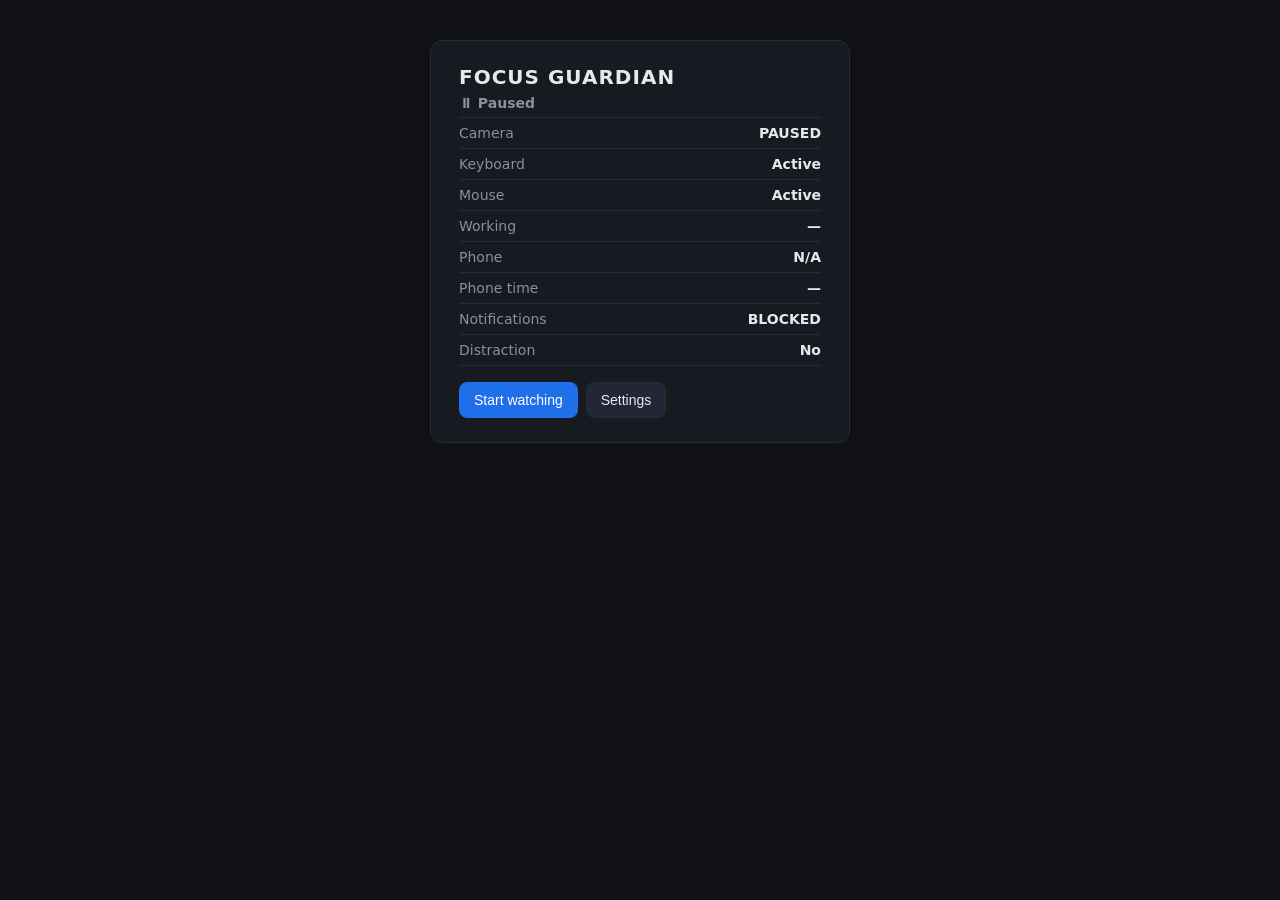
==== index.html @ 37e4edad "Focus Guardian web app: phone-detection tracker with escalating voice alerts Pure static client-side" ====
<!DOCTYPE html>
<html lang="en">
<head>
  <meta charset="UTF-8">
  <meta name="viewport" content="width=device-width, initial-scale=1">
  <title>Focus Guardian</title>
  <link rel="stylesheet" href="style.css">
</head>
<body>
  <main class="card">
    <h1>FOCUS GUARDIAN</h1>
    <div id="status" class="status ok">● Watching</div>
    <div id="conds" class="conds hidden"></div>

    <div id="warn" class="warn hidden">⚠ DISTRACTION DETECTED<br>PUT THE PHONE DOWN.</div>

    <div id="preview-wrap" class="vidwrap hidden">
      <video id="preview" autoplay muted playsinline></video>
      <canvas id="preview-ov"></canvas>
    </div>

    <ul class="rows">
      <li><span>Camera</span><b id="row-camera">—</b></li>
      <li><span>Keyboard</span><b id="row-keyboard">—</b></li>
      <li><span>Mouse</span><b id="row-mouse">—</b></li>
      <li><span>Working</span><b id="row-working">—</b></li>
      <li><span>Phone</span><b id="row-phone">—</b></li>
      <li><span>Phone time</span><b id="row-phonetime">—</b></li>
      <li><span>Notifications</span><b id="row-notify">—</b></li>
      <li><span>Distraction</span><b id="row-distraction">No</b></li>
    </ul>

    <div class="controls">
      <button id="btn-start" class="primary">Start watching</button>
      <button id="btn-toggle" class="hidden">Pause</button>
      <button id="btn-settings">Settings</button>
    </div>

    <div id="panel" class="panel hidden">
      <label>Camera
        <select id="set-camera">
          <option value="on">ON</option>
          <option value="off">OFF</option>
        </select>
      </label>
      <label>Detection delay <b id="set-delay-val">7</b> s
        <input type="range" id="set-delay" min="2" max="30" step="1" value="7">
      </label>
      <label>Notification cooldown <b id="set-cooldown-val">60</b> s
        <input type="range" id="set-cooldown" min="30" max="300" step="5" value="60">
      </label>
      <label>Phone sensitivity
        <select id="set-phone">
          <option value="Low">Low</option>
          <option value="Medium" selected>Medium</option>
          <option value="High">High</option>
        </select>
      </label>
      <label>Alert sound
        <select id="set-sound">
          <option value="voice" selected>Voice + beep</option>
          <option value="beep">Beep only</option>
          <option value="off">Off</option>
        </select>
      </label>
      <label class="check"><input type="checkbox" id="set-preview"> Show camera preview</label>
      <div class="panel-btns">
        <button id="set-save" class="primary">Save</button>
        <button id="set-cancel">Cancel</button>
        <button id="set-test">Test alert</button>
      </div>
    </div>

    <p id="msg" class="msg hidden"></p>
  </main>

  <script src="app.js"></script>
</body>
</html>
---- style.css ----
:root {
  --bg: #0f1115;
  --card: #171a21;
  --text: #e6e8ee;
  --muted: #8b90a0;
  --border: #262b36;
  --green: #2ea043;
  --amber: #d29922;
  --red: #c62828;
}

* { box-sizing: border-box; }

body {
  margin: 0;
  font-family: "Segoe UI", system-ui, -apple-system, sans-serif;
  background: var(--bg);
  color: var(--text);
  display: flex;
  justify-content: center;
  padding: 40px 16px;
}

.card {
  background: var(--card);
  border: 1px solid var(--border);
  border-radius: 12px;
  padding: 24px 28px;
  width: 100%;
  max-width: 420px;
}

h1 {
  font-size: 20px;
  letter-spacing: 1px;
  margin: 0 0 6px;
}

.status { font-size: 14px; font-weight: 700; margin-bottom: 6px; }

.conds {
  font-size: 12px;
  color: var(--muted);
  margin: 0 0 12px;
  letter-spacing: 0.3px;
}

.conds .ok { color: var(--green); }
.conds .no { color: var(--red); }
.status.ok    { color: var(--green); }
.status.susp  { color: var(--amber); }
.status.bad   { color: var(--red); }
.status.paused{ color: var(--muted); }

.warn {
  background: var(--red);
  color: #fff;
  text-align: center;
  font-weight: 700;
  line-height: 1.5;
  padding: 12px;
  border-radius: 8px;
  margin-bottom: 14px;
}

.hidden { display: none; }

video {
  width: 100%;
  border-radius: 8px;
  margin-bottom: 14px;
}

.vidwrap {
  position: relative;
  border-radius: 8px;
  overflow: hidden;
  margin-bottom: 14px;
}

.vidwrap video {
  display: block;
  width: 100%;
  margin: 0;
  border-radius: 0;
}

.vidwrap canvas {
  position: absolute;
  inset: 0;
  width: 100%;
  height: 100%;
  pointer-events: none;
}

.rows {
  list-style: none;
  margin: 0 0 16px;
  padding: 0;
  border-top: 1px solid var(--border);
}

.rows li {
  display: flex;
  justify-content: space-between;
  padding: 7px 0;
  border-bottom: 1px solid var(--border);
  font-size: 14px;
}

.rows span { color: var(--muted); }

.controls { display: flex; gap: 8px; }

button {
  background: #222736;
  color: var(--text);
  border: 1px solid var(--border);
  border-radius: 8px;
  padding: 9px 14px;
  font-size: 14px;
  cursor: pointer;
}

button:hover { background: #2b3142; }
button.primary { background: #1f6feb; border-color: #1f6feb; color: #fff; }
button.primary:hover { background: #388bfd; }

.panel {
  margin-top: 16px;
  border-top: 1px solid var(--border);
  padding-top: 14px;
  display: grid;
  gap: 11px;
}

/* .panel sets display:grid and is declared after .hidden, so the plain
   .hidden rule loses the specificity tie — give the combo higher weight. */
.panel.hidden { display: none; }

.panel label {
  display: flex;
  align-items: center;
  gap: 8px;
  font-size: 14px;
  color: var(--muted);
}

.panel label.check { gap: 6px; }

input[type="range"] { flex: 1; }

select {
  background: #222736;
  color: var(--text);
  border: 1px solid var(--border);
  border-radius: 6px;
  padding: 4px 6px;
}

.panel-btns { display: flex; gap: 8px; margin-top: 2px; }

.msg {
  margin-top: 14px;
  font-size: 13px;
  color: var(--amber);
  line-height: 1.5;
}
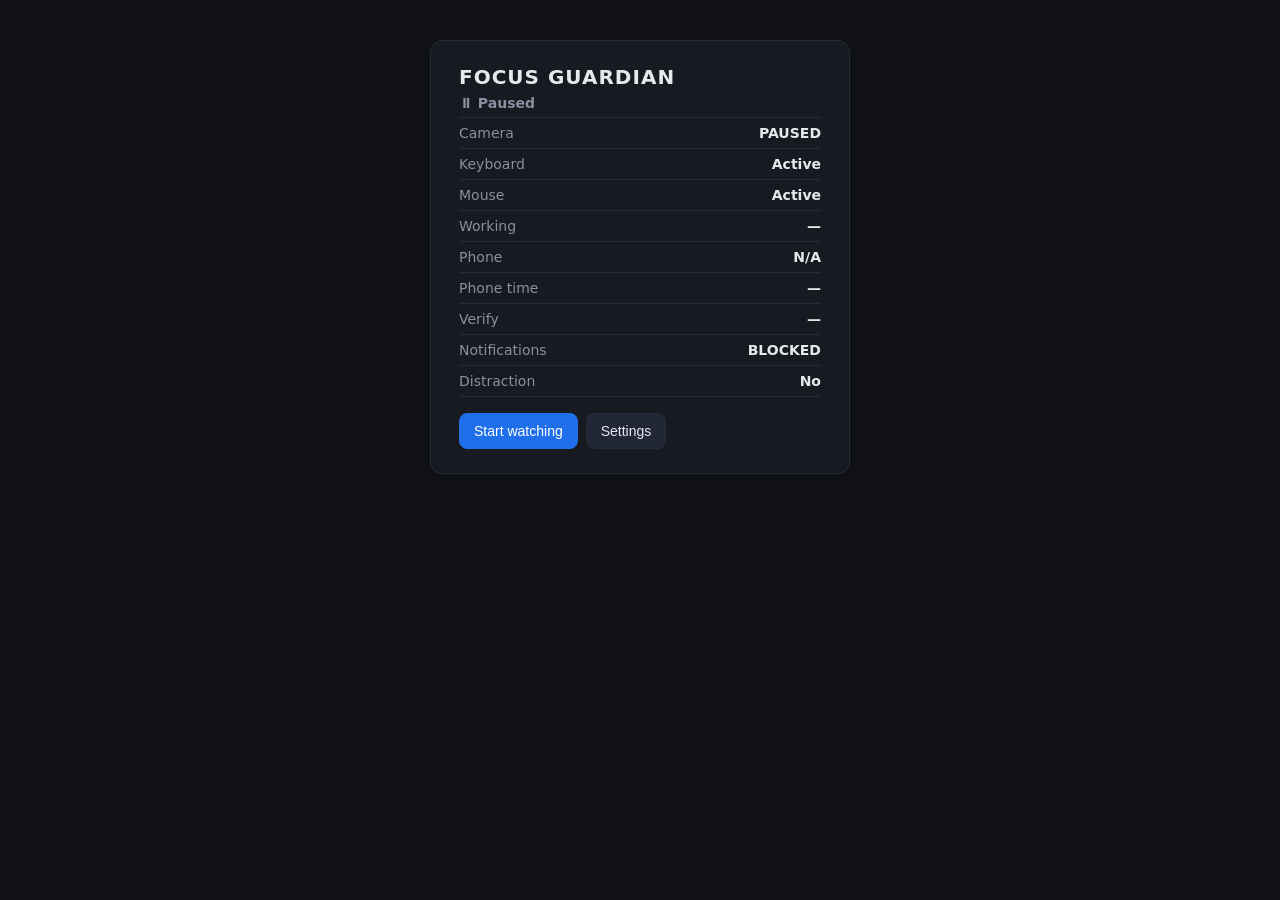
==== commit 176bd5a2: "Add two-step phone verification and looping alert escalation Warnings now pass two client-side gates" ====
--- a/index.html
+++ b/index.html
@@ -11,6 +11,12 @@
     <h1>FOCUS GUARDIAN</h1>
     <div id="status" class="status ok">● Watching</div>
     <div id="conds" class="conds hidden"></div>
+    <div id="verify-strip" class="verify-strip hidden">
+      <img id="verify-ref" class="vthumb hidden" alt="your phone (reference)">
+      <span>vs</span>
+      <img id="verify-cap" class="vthumb" alt="what was detected">
+      <b id="verify-sim"></b>
+    </div>
 
     <div id="warn" class="warn hidden">⚠ DISTRACTION DETECTED<br>PUT THE PHONE DOWN.</div>
 
@@ -26,6 +32,7 @@
       <li><span>Working</span><b id="row-working">—</b></li>
       <li><span>Phone</span><b id="row-phone">—</b></li>
       <li><span>Phone time</span><b id="row-phonetime">—</b></li>
+      <li><span>Verify</span><b id="row-verify">—</b></li>
       <li><span>Notifications</span><b id="row-notify">—</b></li>
       <li><span>Distraction</span><b id="row-distraction">No</b></li>
     </ul>
@@ -64,6 +71,21 @@
         </select>
       </label>
       <label class="check"><input type="checkbox" id="set-preview"> Show camera preview</label>
+      <div class="ref-box">
+        <div class="ref-head">
+          <b>Phone verification photo</b>
+          <span id="ref-status">Not set</span>
+        </div>
+        <div class="ref-row">
+          <img id="ref-thumb" class="vthumb hidden" alt="stored phone photo">
+          <button id="set-capture">📷 Capture my phone</button>
+          <button id="set-ref-clear">Clear</button>
+        </div>
+        <p class="ref-hint">Hold your real phone in your hand the way you normally would, wait for the amber
+          phone box to appear, then click <b>Capture my phone</b> (it crops the boxed phone). The app stores
+          this photo in your browser only — never removed, never uploaded — and cross-checks every detection
+          against it before warning.</p>
+      </div>
       <div class="panel-btns">
         <button id="set-save" class="primary">Save</button>
         <button id="set-cancel">Cancel</button>
--- a/style.css
+++ b/style.css
@@ -47,6 +47,55 @@
 
 .conds .ok { color: var(--green); }
 .conds .no { color: var(--red); }
+
+.verify-strip {
+  display: flex;
+  align-items: center;
+  gap: 8px;
+  margin: 0 0 12px;
+  font-size: 12px;
+  color: var(--muted);
+}
+
+.vthumb {
+  width: 64px;
+  height: 64px;
+  object-fit: cover;
+  border-radius: 6px;
+  border: 1px solid var(--border);
+  background: #0c0e12;
+}
+
+.ref-box {
+  border: 1px solid var(--border);
+  border-radius: 8px;
+  padding: 10px;
+  display: grid;
+  gap: 8px;
+  font-size: 13px;
+}
+
+.ref-head {
+  display: flex;
+  justify-content: space-between;
+  align-items: center;
+  color: var(--muted);
+}
+
+.ref-head b { color: var(--text); }
+
+.ref-row {
+  display: flex;
+  align-items: center;
+  gap: 8px;
+}
+
+.ref-hint {
+  margin: 0;
+  font-size: 12px;
+  color: var(--muted);
+  line-height: 1.5;
+}
 .status.ok    { color: var(--green); }
 .status.susp  { color: var(--amber); }
 .status.bad   { color: var(--red); }
